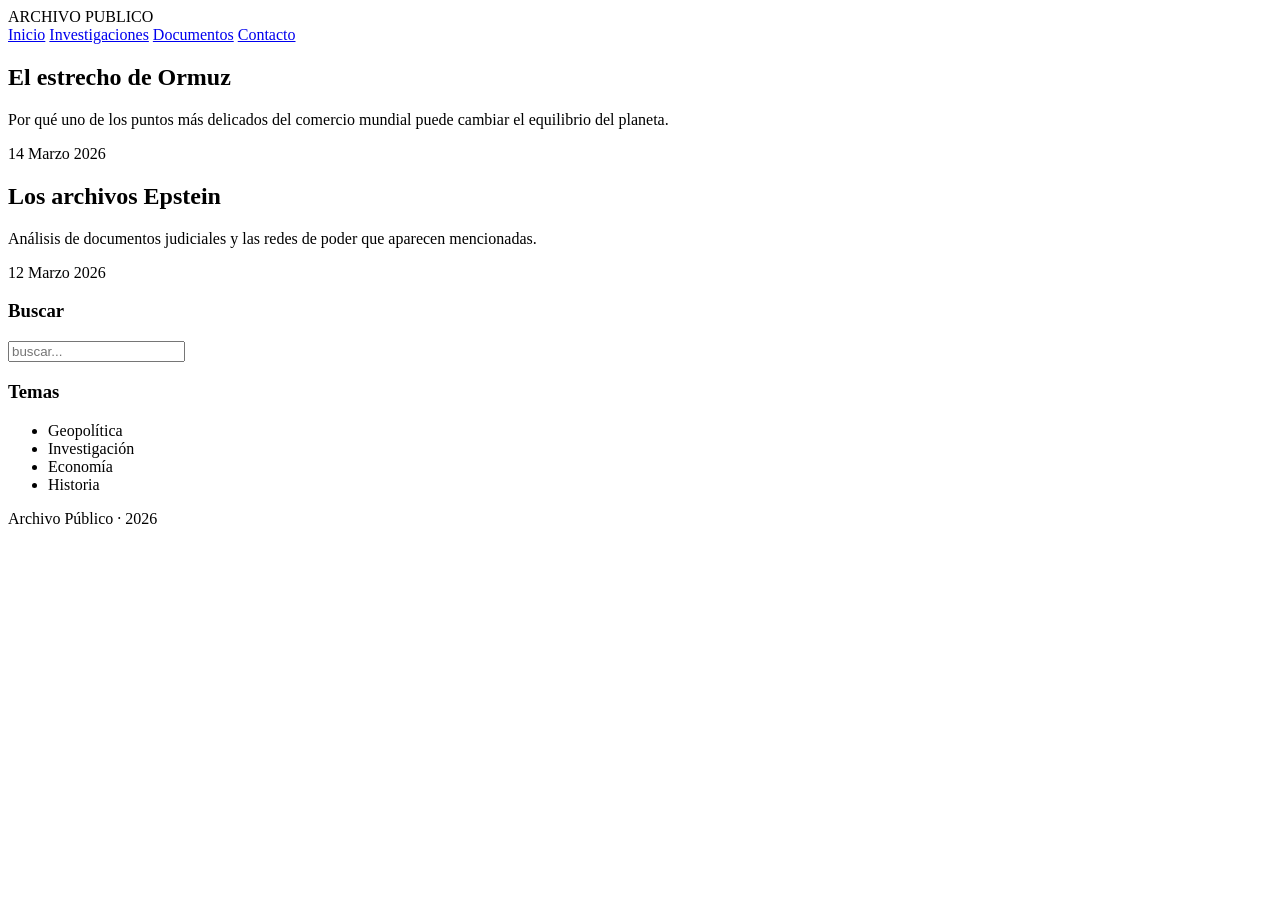
==== index.html @ cb7721f0 "Add index.html" ====
<!DOCTYPE html>
<html lang="es">

<head>
<meta charset="UTF-8">
<title>Archivo Público</title>
<link rel="stylesheet" href="style.css">
</head>

<body>

<header class="header">

<div class="logo">
ARCHIVO PUBLICO
</div>

<nav class="nav">
<a href="#">Inicio</a>
<a href="#">Investigaciones</a>
<a href="#">Documentos</a>
<a href="#">Contacto</a>
</nav>

</header>


<div class="layout">

<main class="articles">

<article class="card">

<h2>El estrecho de Ormuz</h2>

<p>
Por qué uno de los puntos más delicados del comercio mundial
puede cambiar el equilibrio del planeta.
</p>

<span class="meta">
14 Marzo 2026
</span>

</article>


<article class="card">

<h2>Los archivos Epstein</h2>

<p>
Análisis de documentos judiciales y las redes de poder
que aparecen mencionadas.
</p>

<span class="meta">
12 Marzo 2026
</span>

</article>

</main>


<aside class="sidebar">

<div class="box">

<h3>Buscar</h3>
<input type="text" placeholder="buscar...">

</div>


<div class="box">

<h3>Temas</h3>

<ul>
<li>Geopolítica</li>
<li>Investigación</li>
<li>Economía</li>
<li>Historia</li>
</ul>

</div>

</aside>

</div>


<footer class="footer">
Archivo Público · 2026
</footer>


<script src="app.js"></script>

</body>
</html>
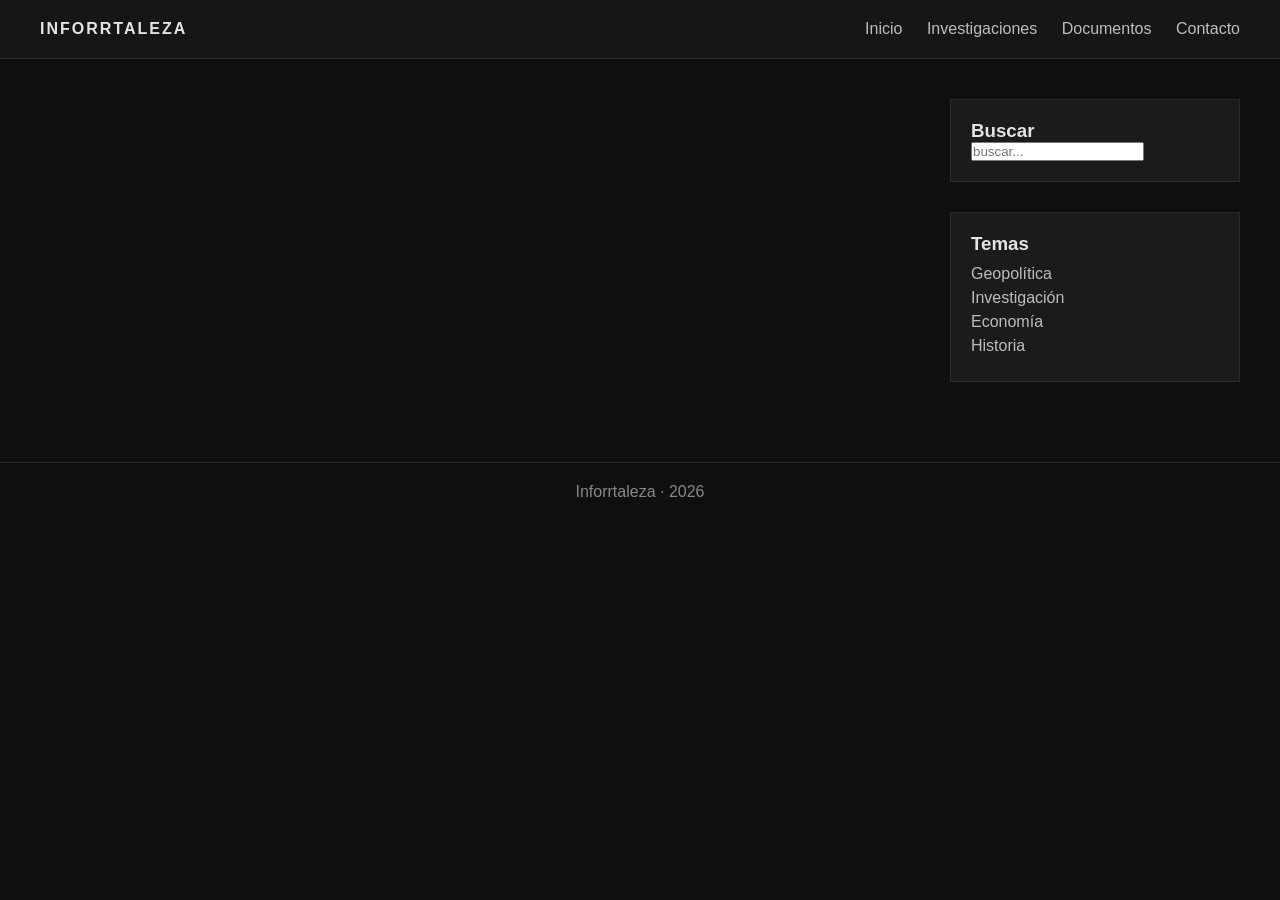
==== commit 8cb6c747: "Remove example articles and update branding" ====
--- a/index.html
+++ b/index.html
@@ -1,9 +1,8 @@
 <!DOCTYPE html>
 <html lang="es">
-
 <head>
 <meta charset="UTF-8">
-<title>Archivo Público</title>
+<title>Inforrtaleza</title>
 <link rel="stylesheet" href="style.css">
 </head>
 
@@ -12,7 +11,7 @@
 <header class="header">
 
 <div class="logo">
-ARCHIVO PUBLICO
+INFORRTALEZA
 </div>
 
 <nav class="nav">
@@ -24,44 +23,11 @@
 
 </header>
 
-
 <div class="layout">
 
 <main class="articles">
-
-<article class="card">
-
-<h2>El estrecho de Ormuz</h2>
-
-<p>
-Por qué uno de los puntos más delicados del comercio mundial
-puede cambiar el equilibrio del planeta.
-</p>
-
-<span class="meta">
-14 Marzo 2026
-</span>
-
-</article>
-
-
-<article class="card">
-
-<h2>Los archivos Epstein</h2>
-
-<p>
-Análisis de documentos judiciales y las redes de poder
-que aparecen mencionadas.
-</p>
-
-<span class="meta">
-12 Marzo 2026
-</span>
-
-</article>
-
+<!-- Aquí se cargarán los artículos reales -->
 </main>
-
 
 <aside class="sidebar">
 
@@ -71,7 +37,6 @@
 <input type="text" placeholder="buscar...">
 
 </div>
-
 
 <div class="box">
 
@@ -90,11 +55,9 @@
 
 </div>
 
-
 <footer class="footer">
-Archivo Público · 2026
+Inforrtaleza · 2026
 </footer>
-
 
 <script src="app.js"></script>
 
--- a/style.css
+++ b/style.css
@@ -0,0 +1,94 @@
+*{
+margin:0;
+padding:0;
+box-sizing:border-box;
+font-family:Arial, Helvetica, sans-serif;
+}
+
+body{
+background:#0f0f10;
+color:#e4e4e4;
+}
+
+.header{
+display:flex;
+justify-content:space-between;
+align-items:center;
+padding:20px 40px;
+background:#161618;
+border-bottom:1px solid #2a2a2a;
+}
+
+.logo{
+font-weight:bold;
+letter-spacing:2px;
+}
+
+.nav a{
+margin-left:20px;
+text-decoration:none;
+color:#bdbdbd;
+}
+
+.layout{
+display:grid;
+grid-template-columns:3fr 1fr;
+gap:40px;
+padding:40px;
+}
+
+.articles{
+display:flex;
+flex-direction:column;
+gap:30px;
+}
+
+.card{
+background:#1b1b1e;
+padding:25px;
+border:1px solid #2b2b2e;
+}
+
+.card h2{
+margin-bottom:10px;
+}
+
+.card p{
+color:#c0c0c0;
+margin-bottom:10px;
+}
+
+.meta{
+font-size:12px;
+color:#8c8c8c;
+}
+
+.sidebar{
+display:flex;
+flex-direction:column;
+gap:30px;
+}
+
+.box{
+background:#1b1b1e;
+padding:20px;
+border:1px solid #2b2b2e;
+}
+
+.box ul{
+list-style:none;
+margin-top:10px;
+}
+
+.box li{
+margin-bottom:6px;
+color:#bdbdbd;
+}
+
+.footer{
+margin-top:40px;
+padding:20px;
+text-align:center;
+border-top:1px solid #2a2a2a;
+color:#888;
+}
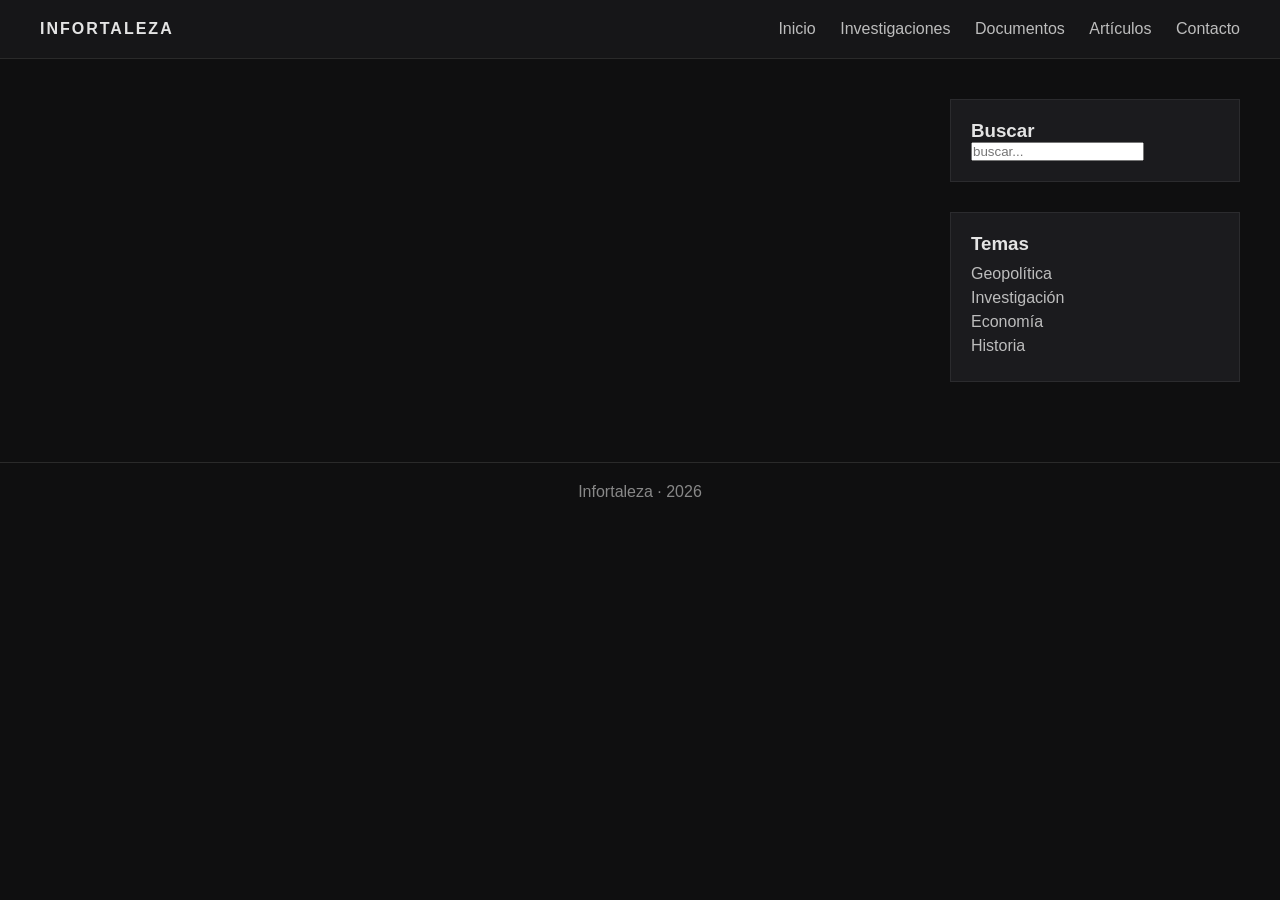
==== commit 53671fe6: "Fix typos and update HTML structure" ====
--- a/index.html
+++ b/index.html
@@ -1,65 +1,48 @@
 <!DOCTYPE html>
 <html lang="es">
 <head>
-<meta charset="UTF-8">
-<title>Inforrtaleza</title>
-<link rel="stylesheet" href="style.css">
+  <meta charset="UTF-8">
+  <title>Infortaleza</title>
+  <link rel="stylesheet" href="style.css">
 </head>
-
 <body>
-
 <header class="header">
-
-<div class="logo">
-INFORRTALEZA
-</div>
-
-<nav class="nav">
-<a href="#">Inicio</a>
-<a href="#">Investigaciones</a>
-<a href="#">Documentos</a>
-<a href="#">Contacto</a>
-</nav>
-
+  <div class="logo">INFORTALEZA</div>
+  <nav class="nav">
+    <a href="#" data-page="inicio">Inicio</a>
+    <a href="#" data-page="investigaciones">Investigaciones</a>
+    <a href="#" data-page="documentos">Documentos</a>
+    <a href="#" data-page="articulos">Artículos</a>
+    <a href="#" data-page="contacto">Contacto</a>
+  </nav>
 </header>
 
 <div class="layout">
+  <main id="content" class="content">
+    <!-- Contenido dinámico se cargará aquí -->
+  </main>
 
-<main class="articles">
-<!-- Aquí se cargarán los artículos reales -->
-</main>
-
-<aside class="sidebar">
-
-<div class="box">
-
-<h3>Buscar</h3>
-<input type="text" placeholder="buscar...">
-
-</div>
-
-<div class="box">
-
-<h3>Temas</h3>
-
-<ul>
-<li>Geopolítica</li>
-<li>Investigación</li>
-<li>Economía</li>
-<li>Historia</li>
-</ul>
-
-</div>
-
-</aside>
-
+  <aside class="sidebar">
+    <div class="box">
+      <h3>Buscar</h3>
+      <input id="search" type="text" placeholder="buscar...">
+    </div>
+    <div class="box">
+      <h3>Temas</h3>
+      <ul id="topics">
+        <li>Geopolítica</li>
+        <li>Investigación</li>
+        <li>Economía</li>
+        <li>Historia</li>
+      </ul>
+    </div>
+  </aside>
 </div>
 
 <footer class="footer">
-Inforrtaleza · 2026
+  Infortaleza · 2026
 </footer>
 
 <script src="app.js"></script>
-
 </body>
 </html>
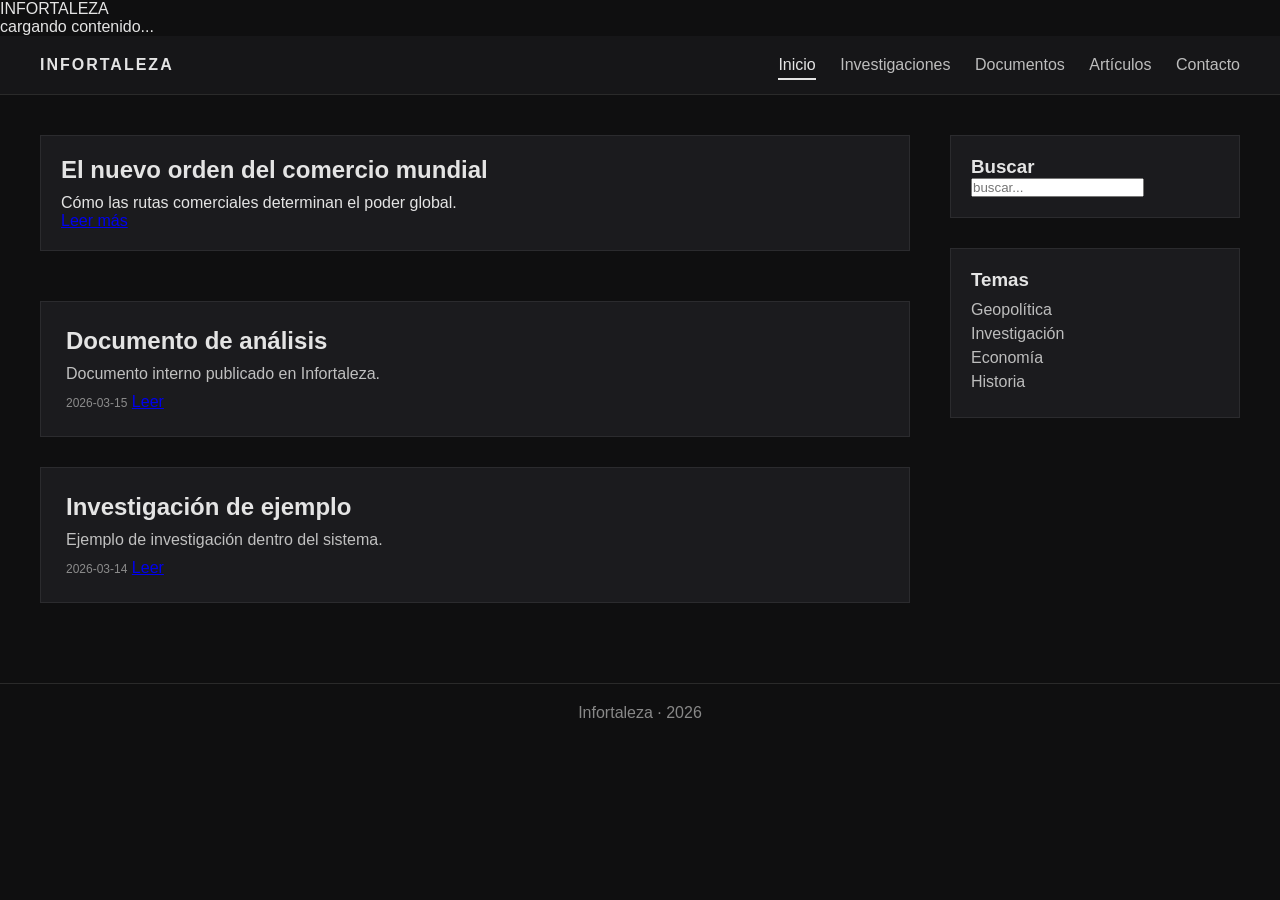
==== commit ad08f408: "Implement loading animation in index.html Added a loading animation with logo and text." ====
--- a/index.html
+++ b/index.html
@@ -6,6 +6,25 @@
   <link rel="stylesheet" href="style.css">
 </head>
 <body>
+  <div id="loader" class="loader">
+
+  <div class="loader-inner">
+
+    <div class="loader-logo">
+      INFORTALEZA
+    </div>
+
+    <div class="loader-bar">
+      <div class="loader-progress"></div>
+    </div>
+
+    <div class="loader-text">
+      cargando contenido...
+    </div>
+
+  </div>
+
+</div>
 <header class="header">
   <div class="logo">INFORTALEZA</div>
   <nav class="nav">
--- a/style.css
+++ b/style.css
@@ -1,94 +1,126 @@
 *{
-margin:0;
-padding:0;
-box-sizing:border-box;
-font-family:Arial, Helvetica, sans-serif;
+  margin:0;
+  padding:0;
+  box-sizing:border-box;
+  font-family:Arial, Helvetica, sans-serif;
 }
 
 body{
-background:#0f0f10;
-color:#e4e4e4;
+  background:#0f0f10;
+  color:#e4e4e4;
 }
 
 .header{
-display:flex;
-justify-content:space-between;
-align-items:center;
-padding:20px 40px;
-background:#161618;
-border-bottom:1px solid #2a2a2a;
+  display:flex;
+  justify-content:space-between;
+  align-items:center;
+  padding:20px 40px;
+  background:#161618;
+  border-bottom:1px solid #2a2a2a;
 }
 
 .logo{
-font-weight:bold;
-letter-spacing:2px;
+  font-weight:bold;
+  letter-spacing:2px;
 }
 
 .nav a{
-margin-left:20px;
-text-decoration:none;
-color:#bdbdbd;
+  margin-left:20px;
+  text-decoration:none;
+  color:#bdbdbd;
+  padding-bottom:5px;
+}
+
+.nav a.active{
+  color:#e4e4e4;
+  border-bottom:2px solid #e4e4e4;
 }
 
 .layout{
-display:grid;
-grid-template-columns:3fr 1fr;
-gap:40px;
-padding:40px;
+  display:grid;
+  grid-template-columns:3fr 1fr;
+  gap:40px;
+  padding:40px;
+}
+
+.content{
+  display:flex;
+  flex-direction:column;
+  gap:30px;
 }
 
 .articles{
-display:flex;
-flex-direction:column;
-gap:30px;
+  display:flex;
+  flex-direction:column;
+  gap:30px;
 }
 
 .card{
-background:#1b1b1e;
-padding:25px;
-border:1px solid #2b2b2e;
+  background:#1b1b1e;
+  padding:25px;
+  border:1px solid #2b2b2e;
 }
 
 .card h2{
-margin-bottom:10px;
+  margin-bottom:10px;
 }
 
 .card p{
-color:#c0c0c0;
-margin-bottom:10px;
+  color:#c0c0c0;
+  margin-bottom:10px;
 }
 
 .meta{
-font-size:12px;
-color:#8c8c8c;
+  font-size:12px;
+  color:#8c8c8c;
 }
 
 .sidebar{
-display:flex;
-flex-direction:column;
-gap:30px;
+  display:flex;
+  flex-direction:column;
+  gap:30px;
 }
 
 .box{
-background:#1b1b1e;
-padding:20px;
-border:1px solid #2b2b2e;
+  background:#1b1b1e;
+  padding:20px;
+  border:1px solid #2b2b2e;
 }
 
 .box ul{
-list-style:none;
-margin-top:10px;
+  list-style:none;
+  margin-top:10px;
 }
 
 .box li{
-margin-bottom:6px;
-color:#bdbdbd;
+  margin-bottom:6px;
+  color:#bdbdbd;
 }
 
 .footer{
-margin-top:40px;
-padding:20px;
-text-align:center;
-border-top:1px solid #2a2a2a;
-color:#888;
+  margin-top:40px;
+  padding:20px;
+  text-align:center;
+  border-top:1px solid #2a2a2a;
+  color:#888;
 }
+
+/* Hero para resaltar la vista activa */
+.hero{
+  background:#1b1b1e;
+  padding:20px;
+  border:1px solid #2b2b2e;
+  margin-bottom:20px;
+}
+
+.hero h2{
+  margin-bottom:10px;
+}
+
+/* Resaltado en resultados de búsqueda */
+mark{
+  background-color:#555;
+  color:#fff;
+  padding:0 2px;
+  border-radius:2px;
+}
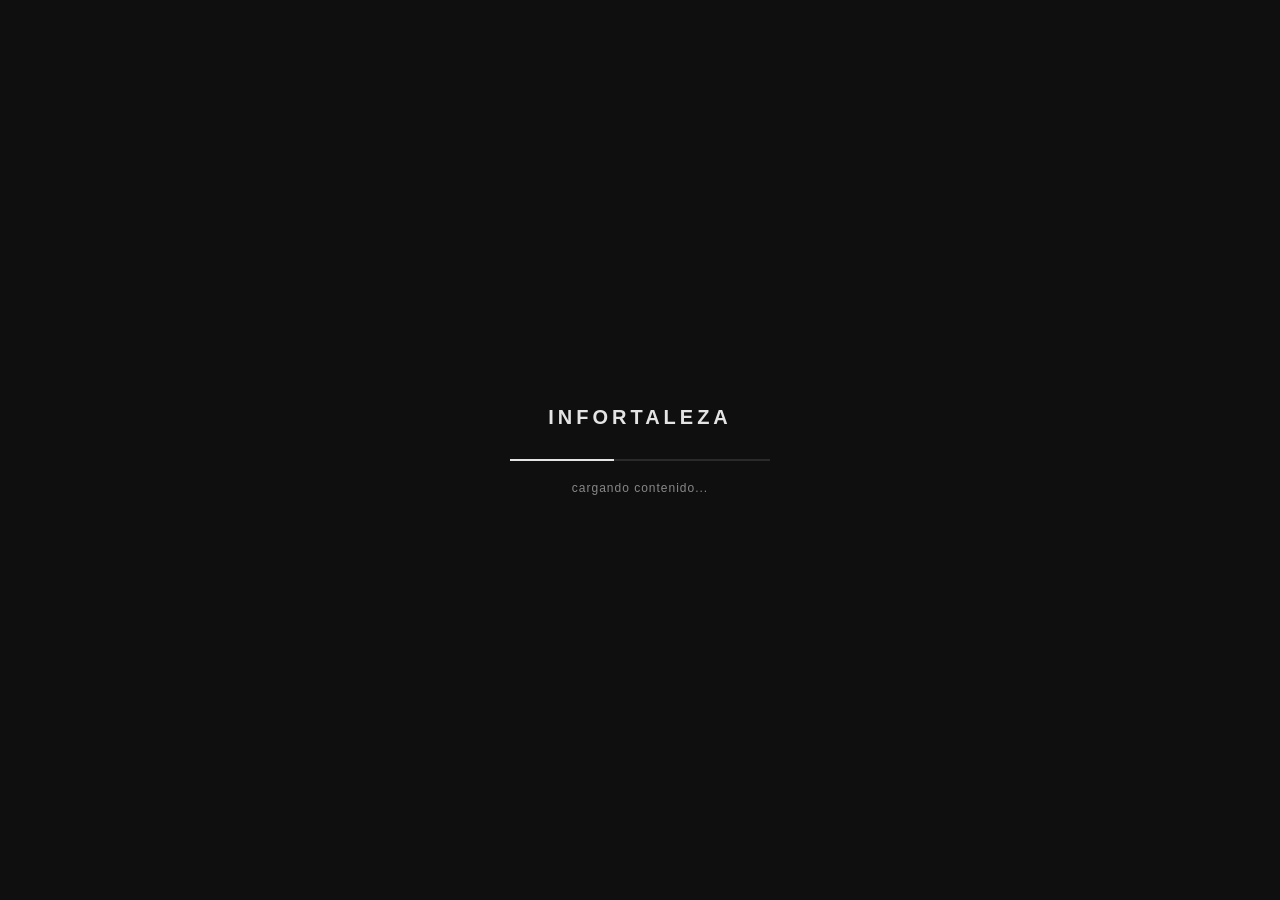
==== commit d712fb28: "Refactor HTML structure and improve loader section" ====
--- a/index.html
+++ b/index.html
@@ -1,67 +1,124 @@
 <!DOCTYPE html>
 <html lang="es">
+
 <head>
+
   <meta charset="UTF-8">
+
   <title>Infortaleza</title>
+
+  <meta name="viewport" content="width=device-width, initial-scale=1.0">
+
   <link rel="stylesheet" href="style.css">
+
 </head>
+
 <body>
+
+  <!-- LOADER -->
+
   <div id="loader" class="loader">
 
-  <div class="loader-inner">
+    <div class="loader-inner">
 
-    <div class="loader-logo">
-      INFORTALEZA
-    </div>
+      <div class="loader-logo">
+        INFORTALEZA
+      </div>
 
-    <div class="loader-bar">
-      <div class="loader-progress"></div>
-    </div>
+      <div class="loader-bar">
+        <div class="loader-progress"></div>
+      </div>
 
-    <div class="loader-text">
-      cargando contenido...
+      <div class="loader-text">
+        cargando contenido...
+      </div>
+
     </div>
 
   </div>
 
-</div>
-<header class="header">
-  <div class="logo">INFORTALEZA</div>
-  <nav class="nav">
-    <a href="#" data-page="inicio">Inicio</a>
-    <a href="#" data-page="investigaciones">Investigaciones</a>
-    <a href="#" data-page="documentos">Documentos</a>
-    <a href="#" data-page="articulos">Artículos</a>
-    <a href="#" data-page="contacto">Contacto</a>
-  </nav>
-</header>
 
-<div class="layout">
-  <main id="content" class="content">
-    <!-- Contenido dinámico se cargará aquí -->
-  </main>
+  <!-- HEADER -->
 
-  <aside class="sidebar">
-    <div class="box">
-      <h3>Buscar</h3>
-      <input id="search" type="text" placeholder="buscar...">
-    </div>
-    <div class="box">
-      <h3>Temas</h3>
-      <ul id="topics">
-        <li>Geopolítica</li>
-        <li>Investigación</li>
-        <li>Economía</li>
-        <li>Historia</li>
-      </ul>
-    </div>
-  </aside>
-</div>
+  <header class="header">
 
-<footer class="footer">
-  Infortaleza · 2026
-</footer>
+    <div class="logo">INFORTALEZA</div>
 
-<script src="app.js"></script>
+    <nav class="nav">
+
+      <a href="#" data-page="inicio">Inicio</a>
+      <a href="#" data-page="investigaciones">Investigaciones</a>
+      <a href="#" data-page="documentos">Documentos</a>
+      <a href="#" data-page="articulos">Artículos</a>
+      <a href="#" data-page="contacto">Contacto</a>
+
+    </nav>
+
+  </header>
+
+
+  <!-- LAYOUT PRINCIPAL -->
+
+  <div class="layout">
+
+    <main id="content" class="content">
+
+      <!-- contenido dinámico -->
+
+    </main>
+
+
+    <!-- SIDEBAR -->
+
+    <aside class="sidebar">
+
+      <div class="box">
+
+        <h3>Buscar</h3>
+
+        <input
+          id="search"
+          type="text"
+          placeholder="buscar..."
+          autocomplete="off"
+        >
+
+      </div>
+
+
+      <div class="box">
+
+        <h3>Temas</h3>
+
+        <ul id="topics">
+
+          <li>Geopolítica</li>
+          <li>Investigación</li>
+          <li>Economía</li>
+          <li>Historia</li>
+
+        </ul>
+
+      </div>
+
+    </aside>
+
+  </div>
+
+
+  <!-- FOOTER -->
+
+  <footer class="footer">
+
+    Infortaleza · 2026
+
+  </footer>
+
+
+  <!-- JS -->
+
+  <script src="app.js"></script>
+
 </body>
+
 </html>
--- a/style.css
+++ b/style.css
@@ -8,7 +8,10 @@
 body{
   background:#0f0f10;
   color:#e4e4e4;
-}
+  min-height:100vh;
+}
+
+/* HEADER */
 
 .header{
   display:flex;
@@ -29,12 +32,19 @@
   text-decoration:none;
   color:#bdbdbd;
   padding-bottom:5px;
+  transition:color .2s;
+}
+
+.nav a:hover{
+  color:#ffffff;
 }
 
 .nav a.active{
   color:#e4e4e4;
   border-bottom:2px solid #e4e4e4;
 }
+
+/* LAYOUT */
 
 .layout{
   display:grid;
@@ -49,6 +59,8 @@
   gap:30px;
 }
 
+/* ARTICLES */
+
 .articles{
   display:flex;
   flex-direction:column;
@@ -59,6 +71,11 @@
   background:#1b1b1e;
   padding:25px;
   border:1px solid #2b2b2e;
+  transition:background .2s;
+}
+
+.card:hover{
+  background:#212125;
 }
 
 .card h2{
@@ -75,6 +92,8 @@
   color:#8c8c8c;
 }
 
+/* SIDEBAR */
+
 .sidebar{
   display:flex;
   flex-direction:column;
@@ -96,6 +115,23 @@
   margin-bottom:6px;
   color:#bdbdbd;
 }
+
+/* SEARCH */
+
+input{
+  width:100%;
+  padding:10px;
+  background:#111;
+  border:1px solid #2b2b2e;
+  color:#e4e4e4;
+  outline:none;
+}
+
+input:focus{
+  border-color:#555;
+}
+
+/* FOOTER */
 
 .footer{
   margin-top:40px;
@@ -105,7 +141,8 @@
   color:#888;
 }
 
-/* Hero para resaltar la vista activa */
+/* HERO */
+
 .hero{
   background:#1b1b1e;
   padding:20px;
@@ -117,10 +154,158 @@
   margin-bottom:10px;
 }
 
-/* Resaltado en resultados de búsqueda */
+/* SEARCH HIGHLIGHT */
+
 mark{
-  background-color:#555;
+  background:#555;
   color:#fff;
   padding:0 2px;
   border-radius:2px;
 }
+
+/* =========================
+   LOADER
+========================= */
+
+.loader{
+  position:fixed;
+  top:0;
+  left:0;
+  width:100%;
+  height:100%;
+  background:#0f0f10;
+  display:flex;
+  align-items:center;
+  justify-content:center;
+  z-index:9999;
+}
+
+.loader-inner{
+  text-align:center;
+  width:260px;
+}
+
+.loader-logo{
+  font-size:20px;
+  letter-spacing:4px;
+  font-weight:bold;
+  margin-bottom:30px;
+}
+
+.loader-bar{
+  width:100%;
+  height:2px;
+  background:#2a2a2a;
+  overflow:hidden;
+  margin-bottom:20px;
+}
+
+.loader-progress{
+  height:100%;
+  width:40%;
+  background:#e4e4e4;
+  animation:loaderMove 1.2s infinite;
+}
+
+.loader-text{
+  font-size:12px;
+  color:#888;
+  letter-spacing:1px;
+}
+
+@keyframes loaderMove{
+
+  0%{
+    transform:translateX(-100%);
+  }
+
+  100%{
+    transform:translateX(300%);
+  }
+
+}
+
+/* =========================
+   HOME GRID (PORTADA)
+========================= */
+
+.home-grid{
+
+  display:grid;
+  grid-template-columns:2fr 1fr 1fr;
+  grid-template-rows:auto auto;
+  gap:20px;
+
+}
+
+.hero-main{
+
+  grid-column:1 / 2;
+  grid-row:1 / 3;
+
+  background:#1b1b1e;
+  padding:30px;
+  border:1px solid #2b2b2e;
+
+}
+
+.hero-main h1{
+  font-size:28px;
+  margin-bottom:15px;
+}
+
+.hero-main p{
+  color:#c0c0c0;
+  margin-bottom:20px;
+}
+
+.hero-main a{
+  text-decoration:none;
+  color:white;
+  font-weight:bold;
+}
+
+.home-card{
+
+  background:#1b1b1e;
+  padding:20px;
+  border:1px solid #2b2b2e;
+  transition:background .2s;
+
+}
+
+.home-card:hover{
+  background:#212125;
+}
+
+.home-card h3{
+  font-size:18px;
+  margin-bottom:10px;
+}
+
+.home-card p{
+  font-size:14px;
+  color:#aaa;
+  margin-bottom:10px;
+}
+
+/* =========================
+   RESPONSIVE
+========================= */
+
+@media (max-width:900px){
+
+  .layout{
+    grid-template-columns:1fr;
+  }
+
+  .home-grid{
+    grid-template-columns:1fr;
+  }
+
+  .hero-main{
+    grid-column:auto;
+    grid-row:auto;
+  }
+
+}
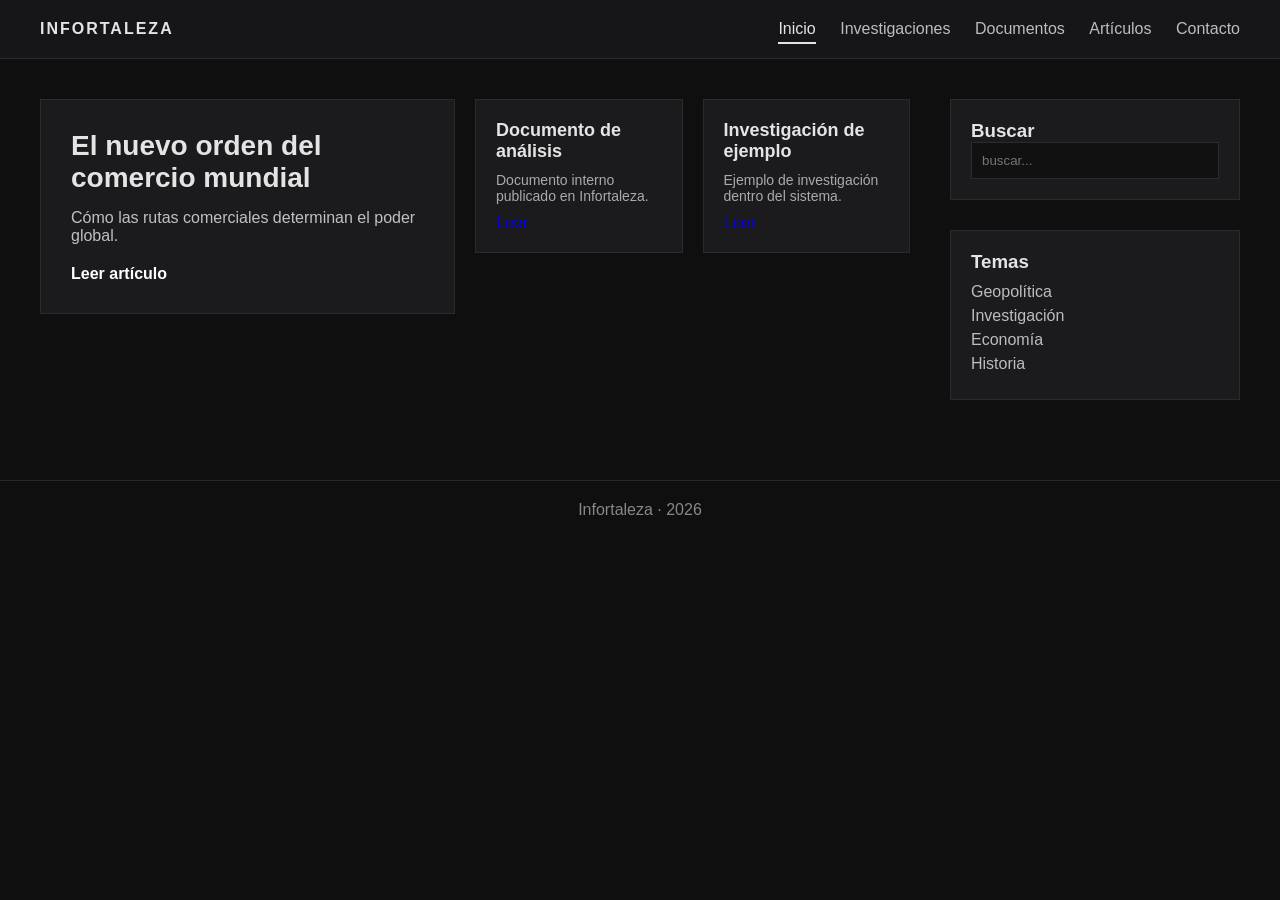
==== commit 0533769f: "Add additional JavaScript files to index.html" ====
--- a/index.html
+++ b/index.html
@@ -114,11 +114,14 @@
 
   </footer>
 
+<!-- JS -->
 
-  <!-- JS -->
-
-  <script src="app.js"></script>
+<script src="js/loader.js"></script>
+<script src="js/navigation.js"></script>
+<script src="js/articles.js"></script>
+<script src="js/homepage.js"></script>
+<script src="js/search.js"></script>
+<script src="js/app.js"></script>
 
 </body>
-
 </html>
